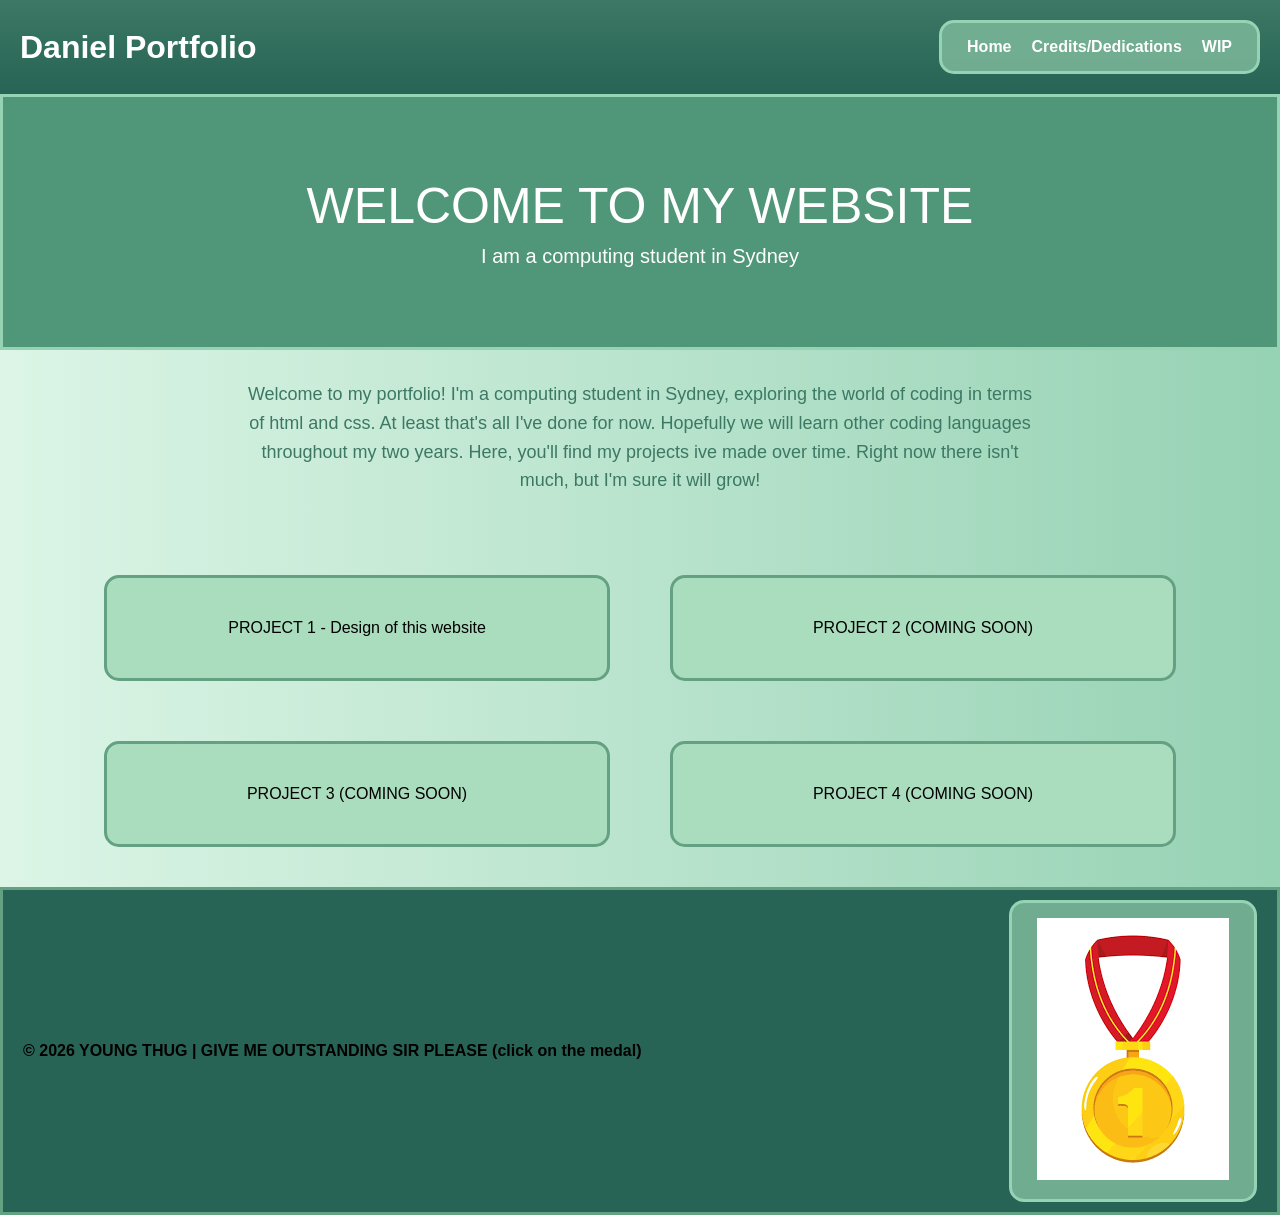
==== index.html @ d196698a "footer + improvements" ====
<!DOCTYPE html>
<html lang="en">
<div id="grad"> </div>

<head>
    <meta charset="UTF-8">
    <meta name="viewport" content="width=device-width, initial-scale=1.0">
    <title>My Portfolio</title>
    <link rel="stylesheet" href="style.css">
</head>



<body>
    <div class="page-layout">
        <header>
            <h1>Daniel Portfolio</h1>
            <nav>
                <a href="./index.html">Home</a>
                <a href="#about">Credits/Dedications</a>
                <a href="#idk">WIP</a>
            </nav>
        </header>



        <main>
            <div class='centre-square' style="text-align: center;">
                <div class='intro'>
                    <div>WELCOME TO MY WEBSITE</div>
                    <div class='intro-subtitle'>I am a computing student in Sydney</div>
                </div>
            </div>

            <div class="bio">
                <p>Welcome to my portfolio! I'm a computing student in Sydney, exploring the world of
                    coding in terms of html and css. At least that's all I've done for now. Hopefully we will learn
                    other coding languages throughout my two years. Here, you'll find my projects ive made over time.
                    Right now there isn't much, but I'm sure it will grow!</p>
            </div>
        </main>

        <div class="project-container">
            <a href="./project-1.html">
                <div class="box">PROJECT 1 - Design of this website </div>
            </a>

            <div class="box delayed">PROJECT 2 (COMING SOON)</div>
            <div class="box further-delayed">PROJECT 3 (COMING SOON)</div>
            <div class="box even-further-delayed">PROJECT 4 (COMING SOON)</div>
        </div>

        <footer class="footer-square">
            <div class="footer-content">
                © 2026 YOUNG THUG | GIVE ME OUTSTANDING SIR PLEASE (click on the medal)
            </div>
            <nav>
                <a href='https://classroom.google.com/c/ODQxMjYxNDI4Mjcy/a/Nzk2NzA3NjA1NzAx/details' target="_blank">
                    <img src="./images.png" alt="classroom" class="footer-image">
                </a>
            </nav>
        </footer>
    </div>
</body>

</html>

<!-- TO DO -->
<!-- Fonts -->
<!-- reflection -->
<!-- do credits and dedications page-->
<!-- find something to put there -->
---- style.css ----
body {
    font-family: Arial, Helvetica, sans-serif;
    background-image: linear-gradient(to right, rgb(220, 245, 230), rgb(150, 210, 180));
    margin: 0;
    padding: 0;
}

.centre-square {
    display: flex;
    flex-wrap: wrap;
    justify-content: center;
    align-items: center;
    gap: 10px;
    font-size: medium;
    color: rgb(0, 0, 0);
    font-size: 50px;
}

.intro {
    font-family: sans-serif;
    border: 3px solid rgb(150, 210, 180);
    height: 250px;
    width: 2500px;
    background-color: rgb(80, 150, 120);
    text-align: center;
    display: flex;
    flex-direction: column;
    justify-content: center;
    align-items: center;
    color: white;
}

.intro-subtitle {
    font-size: 20px;
    margin-top: 10px;
    font-weight: normal;
}

.bio {
    text-align: center;
    margin: 30px auto;
    max-width: 800px;
    font-size: 18px;
    line-height: 1.6;
    color: rgb(60, 120, 100);
    font-weight: 500;
}

.page-layout {
    display: flex;
    flex-direction: column;
    justify-content: space-between;
}

header {
    display: flex;
    justify-content: space-between;
    align-items: center;
    padding: 20px;
    position: sticky;
    top: 0;
    background: linear-gradient(to bottom, rgb(60, 120, 100), rgb(40, 100, 85));
}

header h1 {
    color: white;
    margin: 0;
}

nav {
    background-color: rgba(120, 180, 150, 0.9);
    border: 3px solid rgb(150, 210, 180);
    border-radius: 15px;
    padding: 15px 25px;
    display: flex;
    gap: 20px;
}

nav a {
    color: white;
    text-decoration: none;
    font-weight: bold;
    font-size: 16px;
    transition: color 0.3s ease;
}

nav a:hover {
    color: rgb(255, 200, 150);
}

.project-container {
    display: flex;
    flex-wrap: wrap;
    justify-content: center;
    gap: 20px;
    margin-top: 30px;
}

.project-container a {
    text-decoration: none;
    color: inherit;
    transition: color 0.3s ease;
}

.project-container a:hover {
    color: rgb(255, 255, 255);
}

.project-container b:hover {
    color: rgb(255, 255, 255);
}

@keyframes fadeInUp {
    from {
        opacity: 0;
        transform: translateY(50px);
    }

    to {
        opacity: 1;
        transform: translateY(0);
    }
}

.box {
    width: 500px;
    height: 100px;
    margin: 20px;
    display: flex;
    background-color: rgb(170, 220, 190);
    border: 3px solid rgb(100, 160, 130);
    animation-name: fadeInUp;
    animation-duration: 1s;
    animation-fill-mode: backwards;
    justify-content: center;
    align-items: center;
    border-radius: 15px;
    text-decoration: none;
    transition: transform 0.3s ease, background-color 0.3s ease;
}

.box:hover {
    background-color: rgb(150, 210, 180);
    transform: scale(1.05);
    color: white;
}

.delayed {}

.further-delayed {
    animation-delay: 0.75s;
}

.even-further-delayed {
    animation-delay: 0.75s;
}

.reflection-title {
    text-align: center;
    margin: 30px auto;
    color: rgb(60, 120, 100);
}

.reflection-title h1 {
    font-size: 38px;
    font-weight: 700;
    margin-bottom: 8px;
}

.reflection-title p {
    font-size: 16px;
    color: rgb(45, 85, 70);
}

.footer-square {
    padding: 10px 20px;
    background-color: rgb(40, 100, 85);
    border: 3px solid rgb(100, 160, 130);
    gap: 15px;
    display: flex;
    justify-content: space-between;
    align-items: center;
    margin: 20px 0 0 0;
    box-sizing: border-box;
}

.footer-content {
    font-weight: bold;
    text-align: center;
}
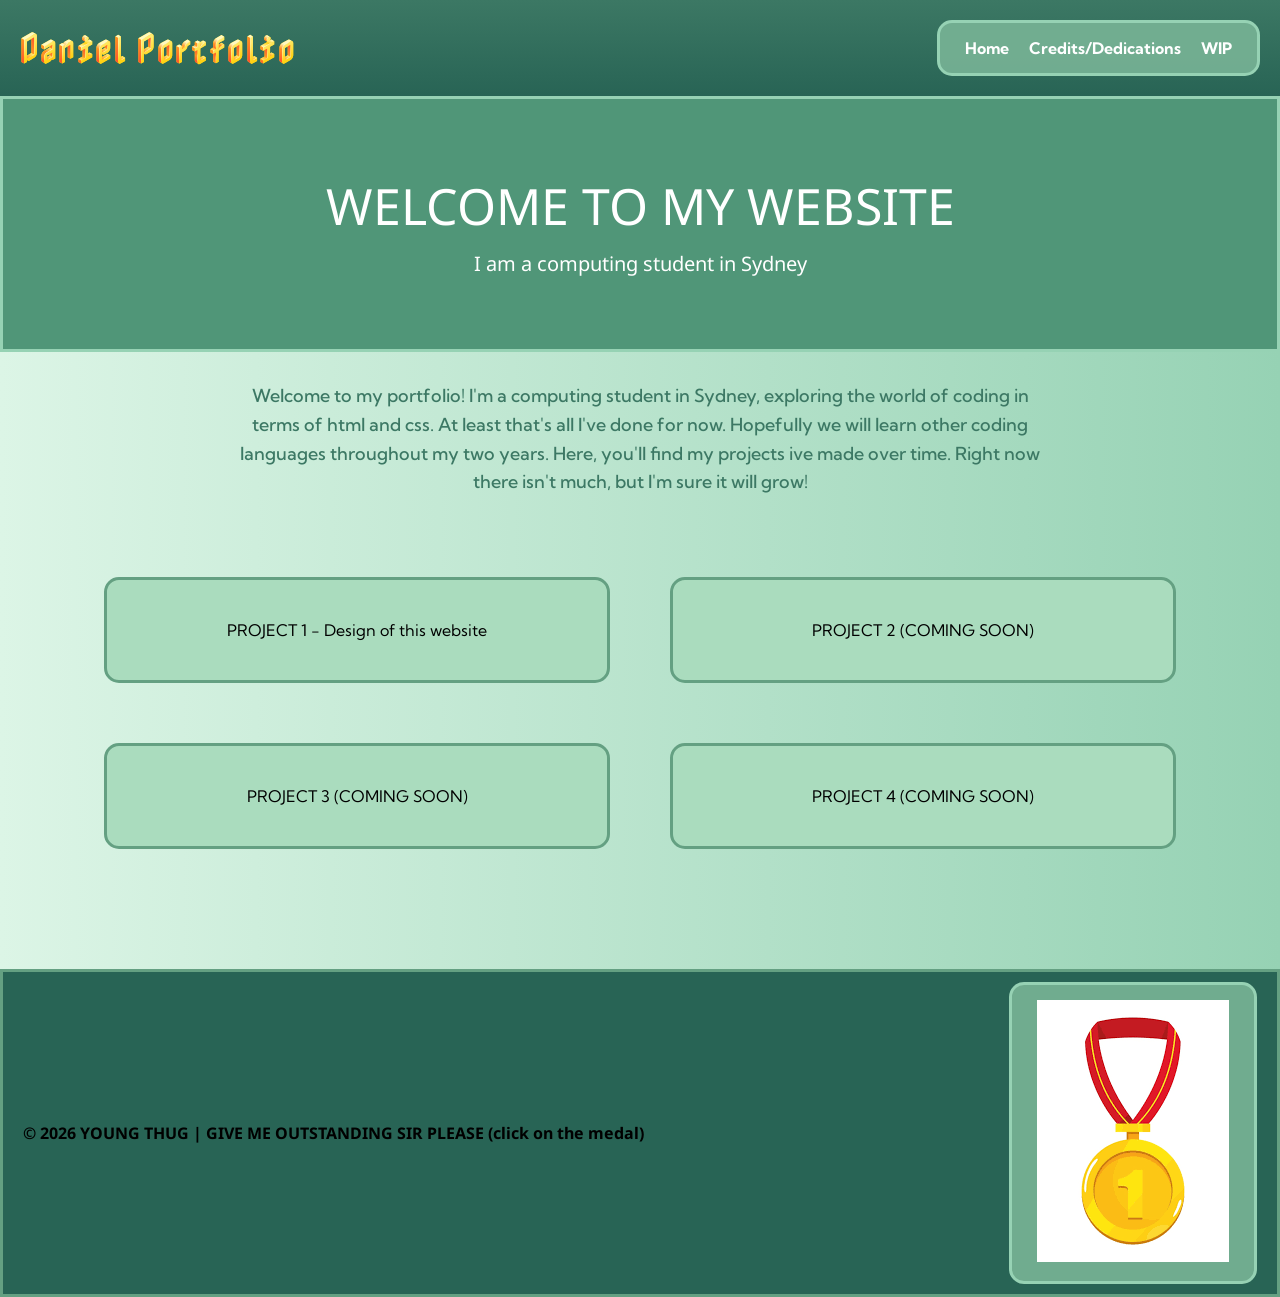
==== commit 5ec1c4e8: "font edits + credit page really cool update, website looks better honestly." ====
--- a/index.html
+++ b/index.html
@@ -7,6 +7,11 @@
     <meta name="viewport" content="width=device-width, initial-scale=1.0">
     <title>My Portfolio</title>
     <link rel="stylesheet" href="style.css">
+    <link rel="preconnect" href="https://fonts.googleapis.com">
+    <link rel="preconnect" href="https://fonts.gstatic.com" crossorigin>
+    <link
+        href="https://fonts.googleapis.com/css2?family=Bitcount+Grid+Double:wght@100..900&family=Blaka+Ink&family=Dancing+Script:wght@400..700&family=Kumbh+Sans:wght,YOPQ@100..900,300&family=Nabla&family=Noto+Sans:wght@100..900&display=swap"
+        rel="stylesheet">
 </head>
 
 
@@ -17,7 +22,7 @@
             <h1>Daniel Portfolio</h1>
             <nav>
                 <a href="./index.html">Home</a>
-                <a href="#about">Credits/Dedications</a>
+                <a href="./credits_dedications.html">Credits/Dedications</a>
                 <a href="#idk">WIP</a>
             </nav>
         </header>
--- a/style.css
+++ b/style.css
@@ -1,8 +1,18 @@
 body {
-    font-family: Arial, Helvetica, sans-serif;
+    font-family: "Kumbh Sans", "Noto Sans", Arial, Helvetica, sans-serif;
     background-image: linear-gradient(to right, rgb(220, 245, 230), rgb(150, 210, 180));
     margin: 0;
     padding: 0;
+}
+
+
+.kumbh-sans-body {
+    font-family: "Kumbh Sans", sans-serif;
+    font-optical-sizing: auto;
+    font-weight: 400;
+    font-style: normal;
+    font-variation-settings:
+        "YOPQ" 300;
 }
 
 .centre-square {
@@ -17,7 +27,7 @@
 }
 
 .intro {
-    font-family: sans-serif;
+    font-family: "Noto Sans", sans-serif;
     border: 3px solid rgb(150, 210, 180);
     height: 250px;
     width: 2500px;
@@ -34,6 +44,14 @@
     font-size: 20px;
     margin-top: 10px;
     font-weight: normal;
+}
+
+p {
+    margin: 20px auto;
+    max-width: 800px;
+    font-size: 18px;
+    line-height: 1.6;
+    color: rgb(60, 120, 100);
 }
 
 .bio {
@@ -50,6 +68,22 @@
     display: flex;
     flex-direction: column;
     justify-content: space-between;
+    min-height: 100vh;
+}
+
+main {
+    flex: 1;
+}
+
+
+.nabla-page-layout {
+    font-family: "Nabla", system-ui;
+    font-optical-sizing: auto;
+    font-weight: 400;
+    font-style: normal;
+    font-variation-settings:
+        "EDPT" 100,
+        "EHLT" 12;
 }
 
 header {
@@ -63,9 +97,14 @@
 }
 
 header h1 {
+    font-family: "Nabla", "Blaka Ink", "Dancing Script", cursive;
+    font-weight: 400;
+    letter-spacing: 0.05em;
     color: white;
     margin: 0;
 }
+
+
 
 nav {
     background-color: rgba(120, 180, 150, 0.9);
@@ -172,6 +211,14 @@
     color: rgb(45, 85, 70);
 }
 
+.reflection-title ul {
+    text-align: left;
+    margin: 20px auto;
+    max-width: 600px;
+    list-style-type: disc;
+    padding-left: 20px;
+}
+
 .footer-square {
     padding: 10px 20px;
     background-color: rgb(40, 100, 85);
@@ -180,11 +227,12 @@
     display: flex;
     justify-content: space-between;
     align-items: center;
-    margin: 20px 0 0 0;
+    margin: 100px 0 0 0;
     box-sizing: border-box;
 }
 
 .footer-content {
+    font-family: "Noto Sans", sans-serif;
     font-weight: bold;
     text-align: center;
 }
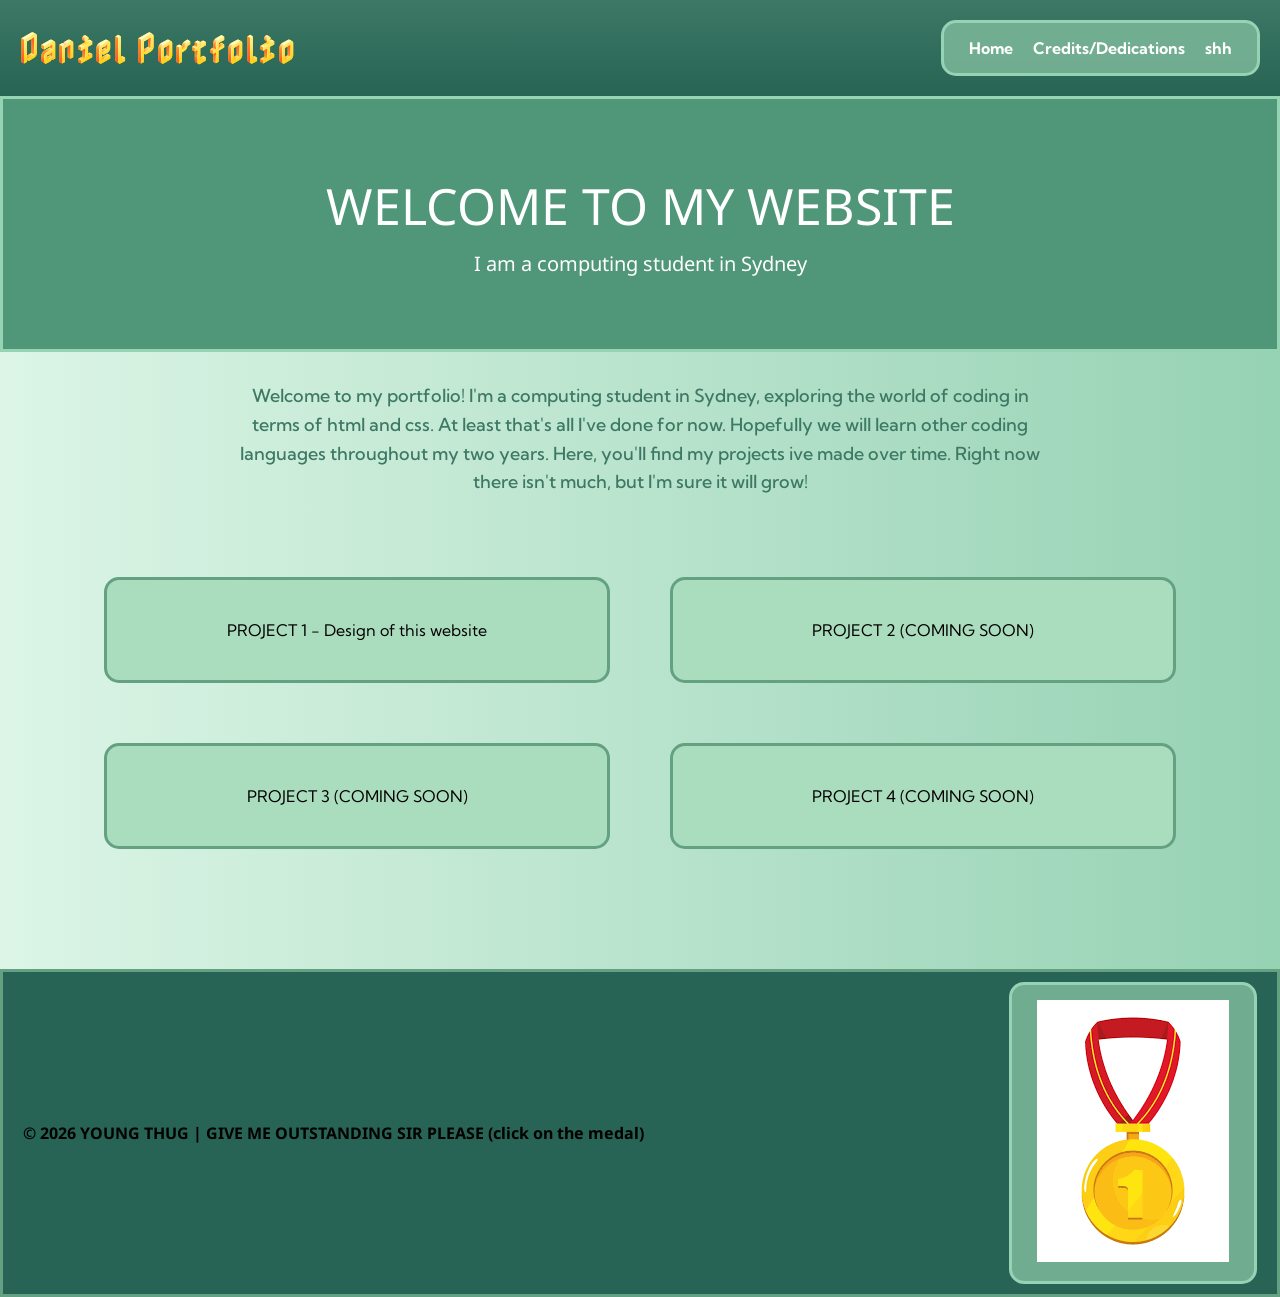
==== commit 23b94e7a: "shhh secret page i added" ====
--- a/index.html
+++ b/index.html
@@ -23,7 +23,7 @@
             <nav>
                 <a href="./index.html">Home</a>
                 <a href="./credits_dedications.html">Credits/Dedications</a>
-                <a href="#idk">WIP</a>
+                <a href="./secret.html">shh</a>
             </nav>
         </header>
 
@@ -71,7 +71,4 @@
 </html>
 
 <!-- TO DO -->
-<!-- Fonts -->
-<!-- reflection -->
-<!-- do credits and dedications page-->
-<!-- find something to put there -->+<!-- write reflection -->
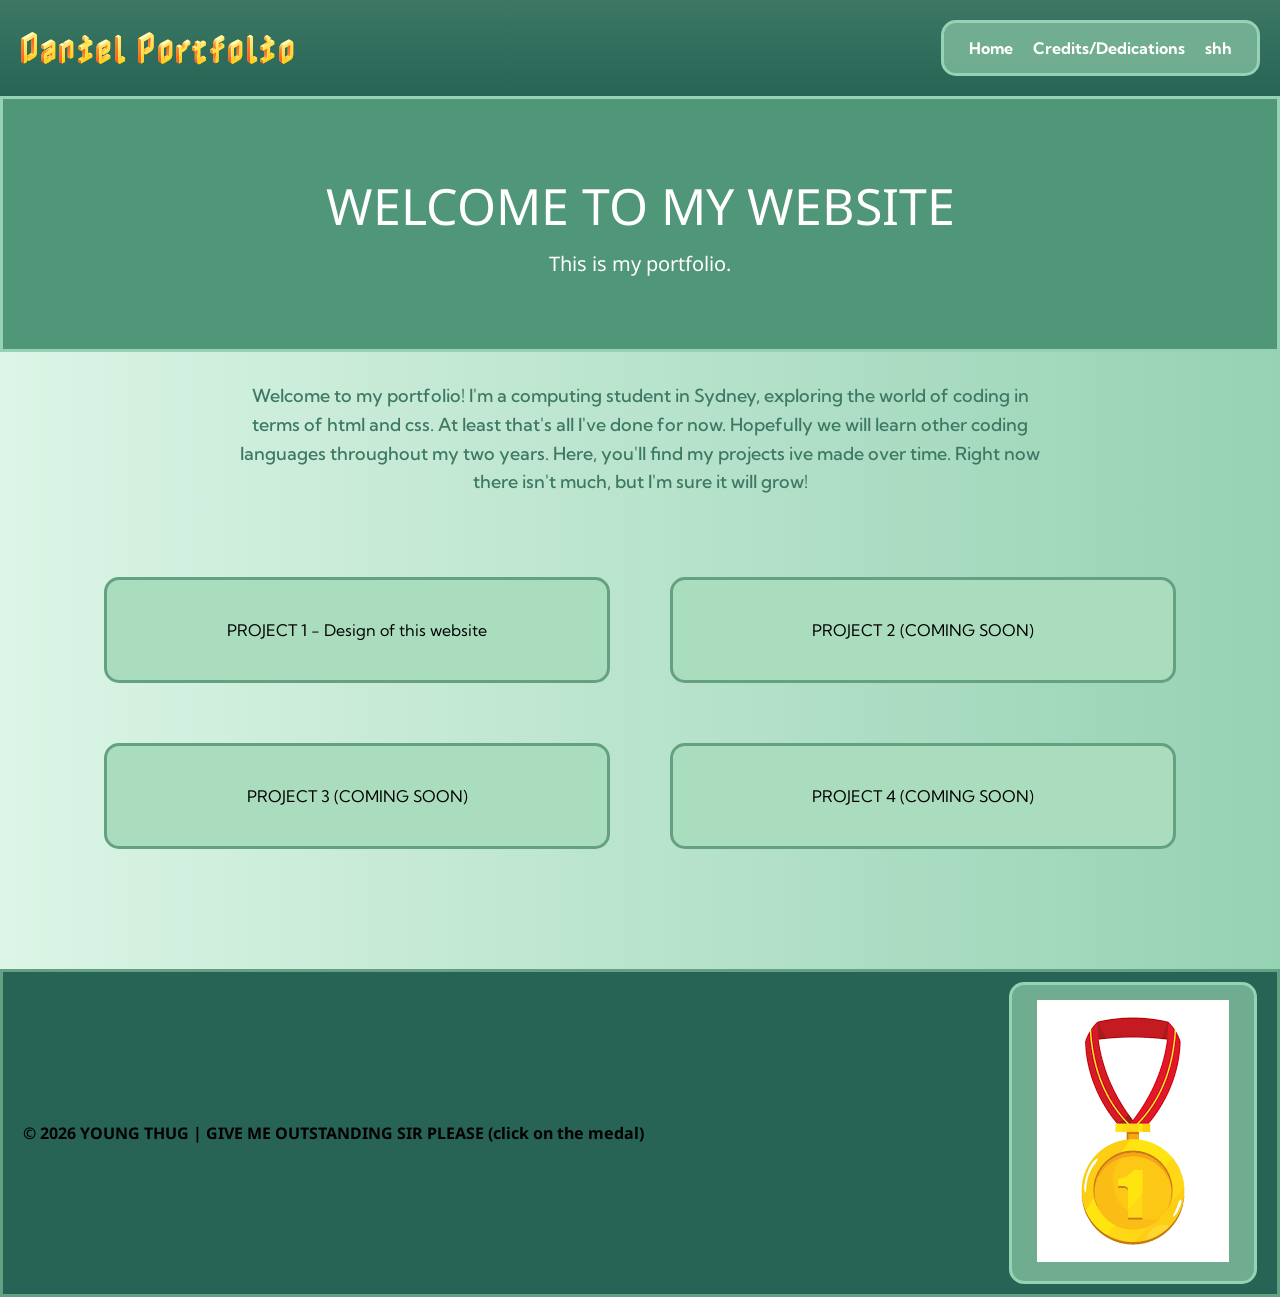
==== commit ae4301ec: "completed and correctly formatted reflection this took too long." ====
--- a/index.html
+++ b/index.html
@@ -33,7 +33,7 @@
             <div class='centre-square' style="text-align: center;">
                 <div class='intro'>
                     <div>WELCOME TO MY WEBSITE</div>
-                    <div class='intro-subtitle'>I am a computing student in Sydney</div>
+                    <div class='intro-subtitle'>This is my portfolio.</div>
                 </div>
             </div>
 
@@ -71,4 +71,5 @@
 </html>
 
 <!-- TO DO -->
-<!-- write reflection -->+<!-- write reflection -->
+<!-- delete css itll be cool -->
--- a/style.css
+++ b/style.css
@@ -235,4 +235,13 @@
     font-family: "Noto Sans", sans-serif;
     font-weight: bold;
     text-align: center;
+}
+
+.screenshot {
+    max-width: 80%;
+    height: auto;
+    display: block;
+    margin: 20px auto;
+    border: 4px solid rgb(100, 160, 130);
+    border-radius: 10px;
 }
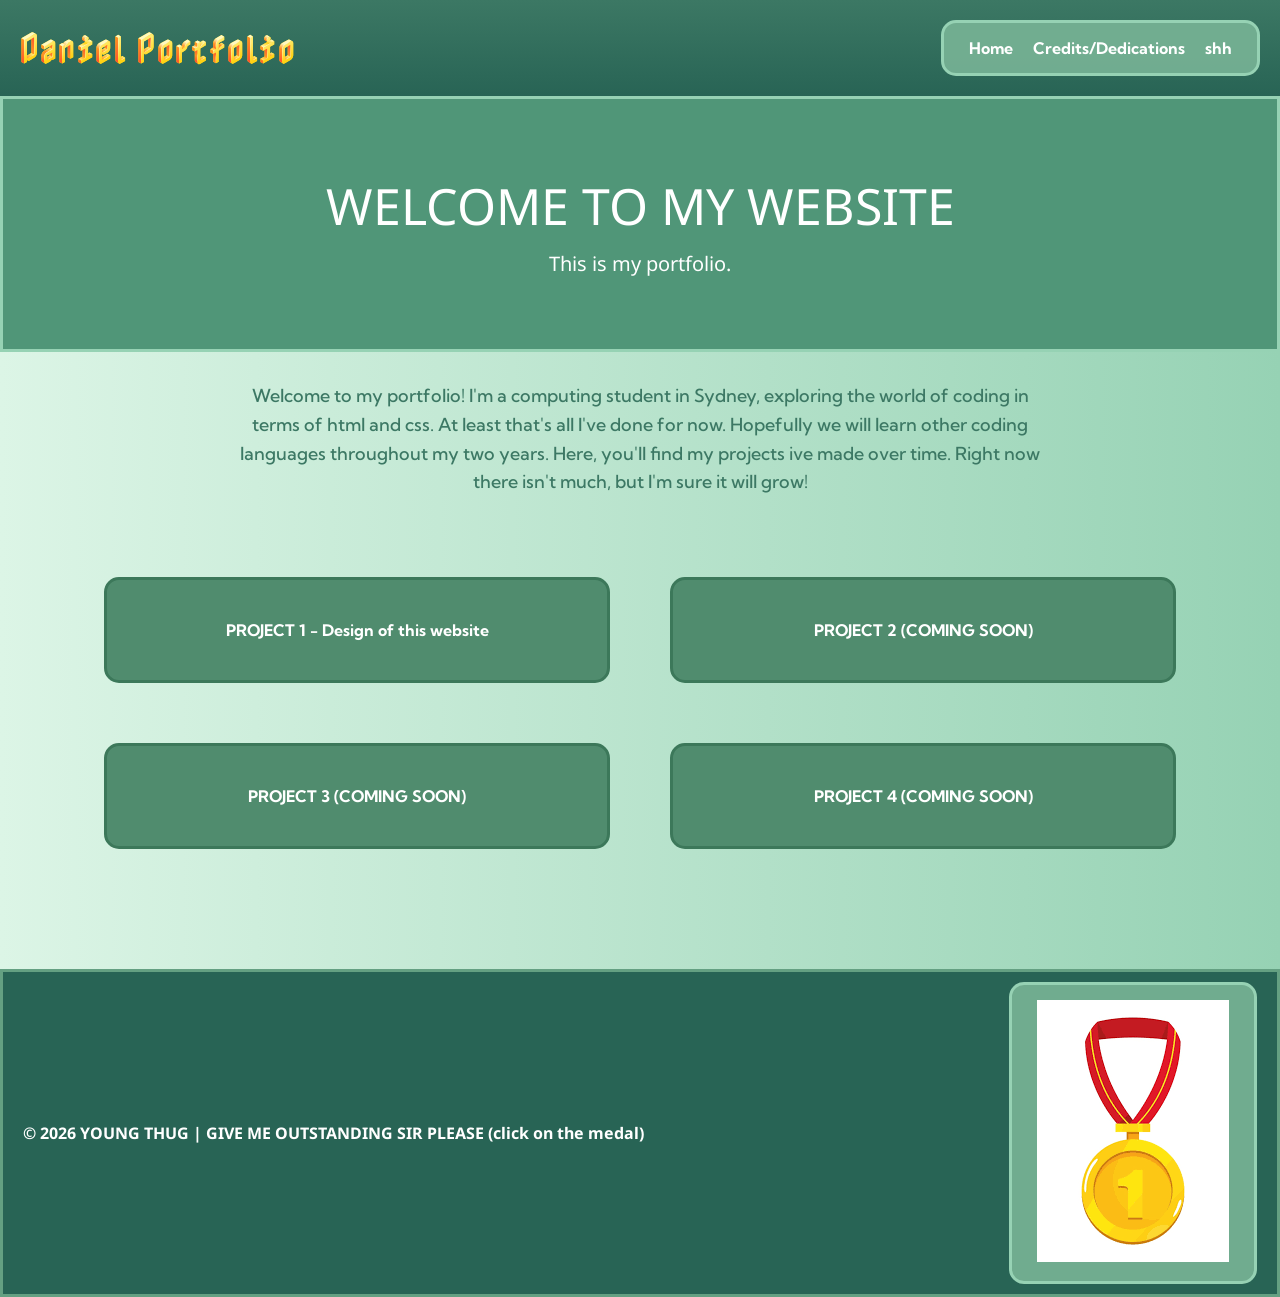
==== commit a29355cf: "accessibility changes added index and slightly changed the colour scheme" ====
--- a/index.html
+++ b/index.html
@@ -5,6 +5,8 @@
 <head>
     <meta charset="UTF-8">
     <meta name="viewport" content="width=device-width, initial-scale=1.0">
+    <meta name="description"
+        content="My portfolio for CT - idk how you could find this online unless you specifically know the link.">
     <title>My Portfolio</title>
     <link rel="stylesheet" href="style.css">
     <link rel="preconnect" href="https://fonts.googleapis.com">
--- a/style.css
+++ b/style.css
@@ -124,7 +124,7 @@
 }
 
 nav a:hover {
-    color: rgb(255, 200, 150);
+    color: rgb(255, 240, 200);
 }
 
 .project-container {
@@ -166,8 +166,8 @@
     height: 100px;
     margin: 20px;
     display: flex;
-    background-color: rgb(170, 220, 190);
-    border: 3px solid rgb(100, 160, 130);
+    background-color: rgb(80, 140, 110);
+    border: 3px solid rgb(60, 120, 90);
     animation-name: fadeInUp;
     animation-duration: 1s;
     animation-fill-mode: backwards;
@@ -176,10 +176,12 @@
     border-radius: 15px;
     text-decoration: none;
     transition: transform 0.3s ease, background-color 0.3s ease;
+    color: white;
+    font-weight: bold;
 }
 
 .box:hover {
-    background-color: rgb(150, 210, 180);
+    background-color: rgb(60, 120, 90);
     transform: scale(1.05);
     color: white;
 }
@@ -208,7 +210,7 @@
 
 .reflection-title p {
     font-size: 16px;
-    color: rgb(45, 85, 70);
+    color: rgb(30, 60, 45);
 }
 
 .reflection-title ul {
@@ -235,10 +237,12 @@
     font-family: "Noto Sans", sans-serif;
     font-weight: bold;
     text-align: center;
+    color: white;
 }
 
 .screenshot {
-    max-width: 80%;
+    max-width: 60vw !important;
+    width: 100% !important;
     height: auto;
     display: block;
     margin: 20px auto;
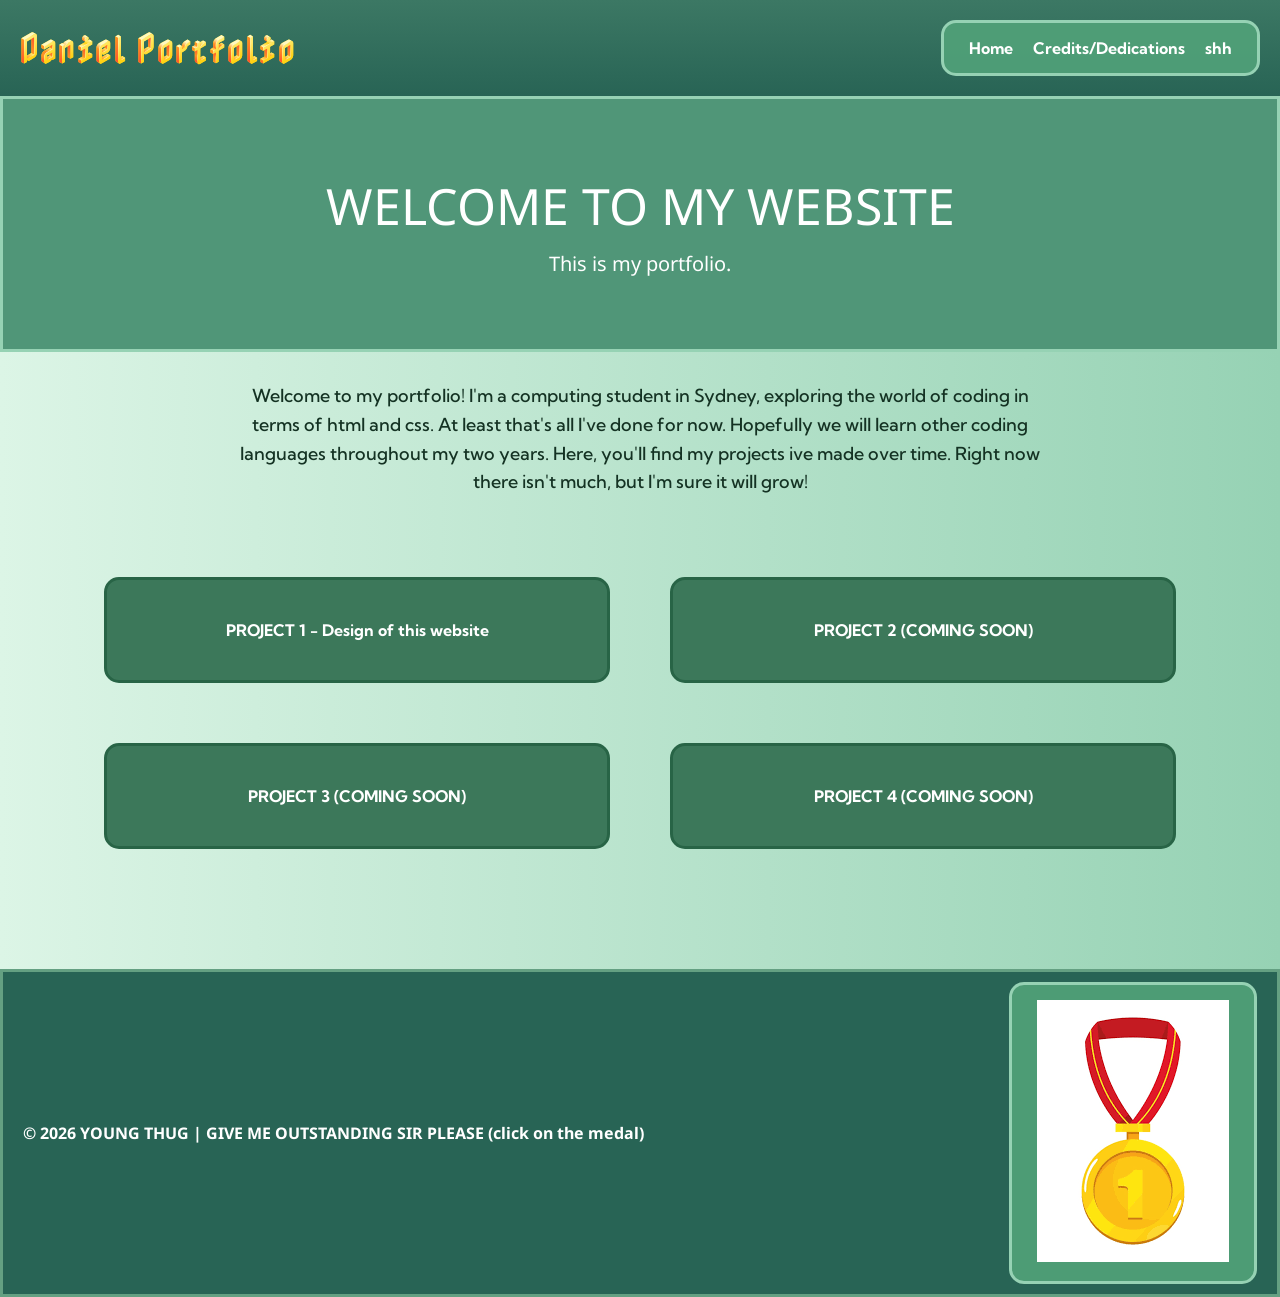
==== commit cf887c3e: "didnt get perfect 100s, doing it again" ====
--- a/index.html
+++ b/index.html
@@ -6,7 +6,7 @@
     <meta charset="UTF-8">
     <meta name="viewport" content="width=device-width, initial-scale=1.0">
     <meta name="description"
-        content="My portfolio for CT - idk how you could find this online unless you specifically know the link.">
+        content="Daniel's computing portfolio - HTML and CSS projects from a Sydney-based student.">
     <title>My Portfolio</title>
     <link rel="stylesheet" href="style.css">
     <link rel="preconnect" href="https://fonts.googleapis.com">
--- a/style.css
+++ b/style.css
@@ -22,7 +22,7 @@
     align-items: center;
     gap: 10px;
     font-size: medium;
-    color: rgb(0, 0, 0);
+    color: rgb(20, 50, 35);
     font-size: 50px;
 }
 
@@ -44,6 +44,7 @@
     font-size: 20px;
     margin-top: 10px;
     font-weight: normal;
+    color: white;
 }
 
 p {
@@ -51,7 +52,7 @@
     max-width: 800px;
     font-size: 18px;
     line-height: 1.6;
-    color: rgb(60, 120, 100);
+    color: rgb(20, 50, 35);
 }
 
 .bio {
@@ -60,7 +61,7 @@
     max-width: 800px;
     font-size: 18px;
     line-height: 1.6;
-    color: rgb(60, 120, 100);
+    color: rgb(20, 50, 35);
     font-weight: 500;
 }
 
@@ -107,7 +108,7 @@
 
 
 nav {
-    background-color: rgba(120, 180, 150, 0.9);
+    background-color: rgba(80, 160, 120, 0.95);
     border: 3px solid rgb(150, 210, 180);
     border-radius: 15px;
     padding: 15px 25px;
@@ -166,8 +167,8 @@
     height: 100px;
     margin: 20px;
     display: flex;
-    background-color: rgb(80, 140, 110);
-    border: 3px solid rgb(60, 120, 90);
+    background-color: rgb(60, 120, 90);
+    border: 3px solid rgb(40, 100, 70);
     animation-name: fadeInUp;
     animation-duration: 1s;
     animation-fill-mode: backwards;
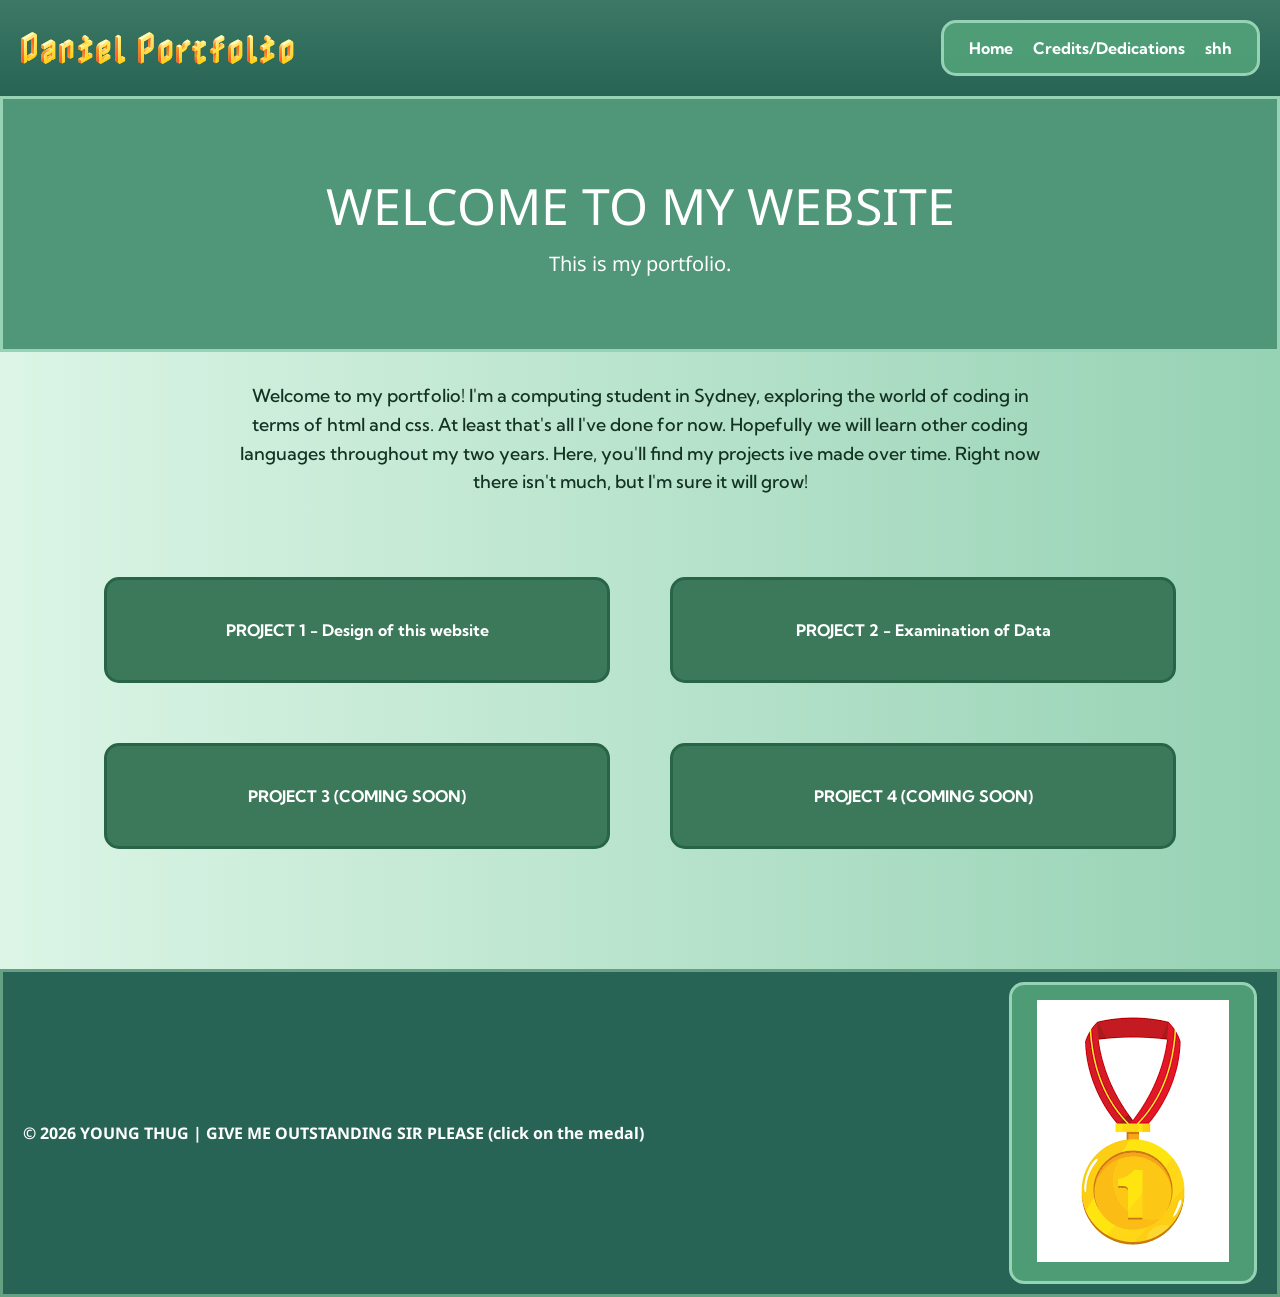
==== commit 251f915a: "PROJECT 2 + BUGFIXES Added a new project, fixed some div naming.  i wanna experiment with javascript" ====
--- a/index.html
+++ b/index.html
@@ -52,7 +52,10 @@
                 <div class="box">PROJECT 1 - Design of this website </div>
             </a>
 
-            <div class="box delayed">PROJECT 2 (COMING SOON)</div>
+                <a href="./project-2.html">
+                    <div class="box">PROJECT 2 - Examination of Data</div>
+                </a>
+
             <div class="box further-delayed">PROJECT 3 (COMING SOON)</div>
             <div class="box even-further-delayed">PROJECT 4 (COMING SOON)</div>
         </div>
--- a/style.css
+++ b/style.css
@@ -5,6 +5,23 @@
     padding: 0;
 }
 
+.project-page {
+    min-height: 100vh;
+    padding: 32px 20px 40px;
+    box-sizing: border-box;
+    background: linear-gradient(to right, rgb(220, 245, 230), rgb(150, 210, 180));
+}
+
+.embed-card {
+    margin: 0 auto;
+    padding: 12px;
+    border: 2px solid rgb(100, 160, 130);
+    border-radius: 12px;
+    outline: 2px solid rgba(100, 160, 130, 0.6);
+    width: 90%;
+    height: 910px;
+    display: block;
+}
 
 .kumbh-sans-body {
     font-family: "Kumbh Sans", sans-serif;
@@ -182,7 +199,7 @@
 }
 
 .box:hover {
-    background-color: rgb(60, 120, 90);
+    background-color: rgb(150, 210, 180);
     transform: scale(1.05);
     color: white;
 }
@@ -197,29 +214,21 @@
     animation-delay: 0.75s;
 }
 
-.reflection-title {
+.project-title-description {
     text-align: center;
     margin: 30px auto;
     color: rgb(60, 120, 100);
 }
 
-.reflection-title h1 {
+.project-title-description h1 {
     font-size: 38px;
     font-weight: 700;
     margin-bottom: 8px;
 }
 
-.reflection-title p {
+.project-title-description p {
     font-size: 16px;
     color: rgb(30, 60, 45);
-}
-
-.reflection-title ul {
-    text-align: left;
-    margin: 20px auto;
-    max-width: 600px;
-    list-style-type: disc;
-    padding-left: 20px;
 }
 
 .footer-square {
